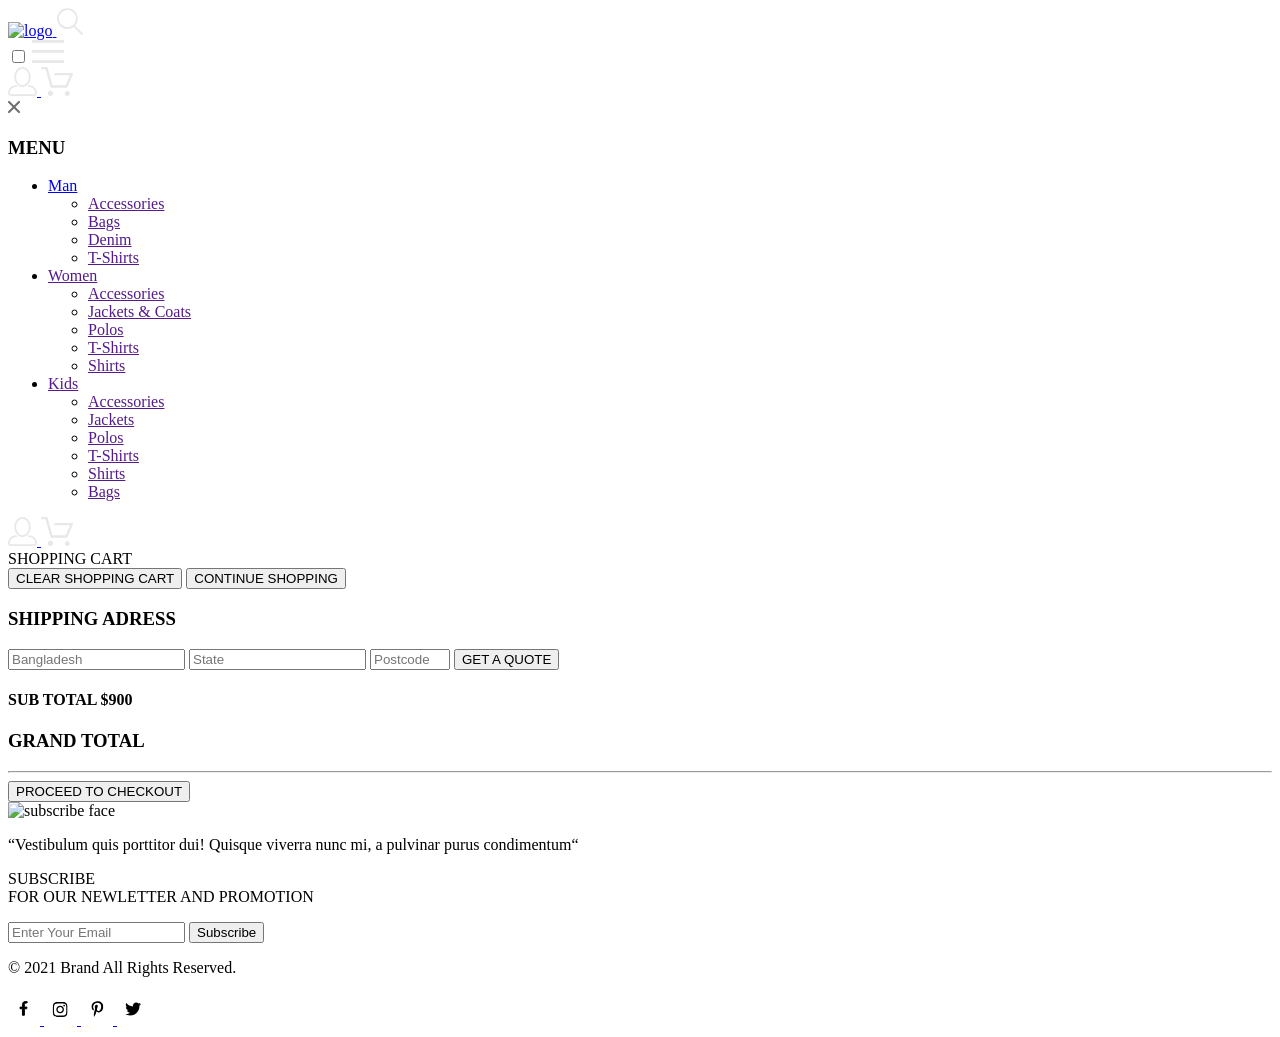
==== public/cart.html @ 7a8d5dd8 "first commit" ====
<!DOCTYPE html>
<html lang="en">
<head>
    <link rel="preconnect" href="https://fonts.gstatic.com">
    <link href="https://fonts.googleapis.com/css2?family=Lato:ital,wght@0,400;0,700;1,900&display=swap"
          rel="stylesheet">
    <link href="https://fonts.googleapis.com/css2?family=Lato:ital,wght@1,400&display=swap" rel="stylesheet">
    <link href="https://fonts.googleapis.com/css2?family=Roboto&display=swap" rel="stylesheet">
    <meta charset="UTF-8">
    <meta http-equiv="X-UA-Compatible" content="IE=edge">
    <meta name="viewport" content="width=device-width, initial-scale=1.0">
    <title>Document</title>
    <link rel="stylesheet" href="../css/style.css">
</head>
<body>
    <div class="wrapper">
        <div class="top">
            <header class="header center">
                <div class="header__left">
                    <a href="index.html">
                        <img src="../img/logo.svg" alt="logo">
                    </a>
                    <a href="#">
                        <svg class="header__search header__icons" width="27" height="28" viewBox="0 0 27 28" fill="none"
                             xmlns="http://www.w3.org/2000/svg">
                            <path d="M19.0596 17.6259C20.6713 15.8658 21.6282 13.6048 21.7698 11.2225C21.9113 8.84018 21.2288 6.48173 19.8369 4.54318C18.445 2.60463 16.4285 1.20404 14.126 0.576619C11.8234 -0.0508009 9.3751 0.13316 7.19217 1.09761C5.00923 2.06205 3.22463 3.74825 2.13804 5.87302C1.05145 7.9978 0.729054 10.4318 1.225 12.7661C1.72094 15.1005 3.00501 17.1932 4.86158 18.6927C6.71814 20.1922 9.03413 21.0072 11.4206 21.0009C13.673 21.004 15.8645 20.27 17.6606 18.9109L25.4086 26.7179C25.4941 26.807 25.5965 26.8781 25.7099 26.927C25.8232 26.9759 25.9452 27.0017 26.0686 27.0029C26.1923 27.0033 26.3148 26.9782 26.4283 26.9292C26.5419 26.8801 26.6441 26.8082 26.7286 26.7179C26.9025 26.537 26.9997 26.2958 26.9997 26.0449C26.9997 25.794 26.9025 25.5528 26.7286 25.3719L19.0596 17.6259ZM2.88662 10.5009C2.89946 8.81563 3.41094 7.17187 4.35659 5.77685C5.30224 4.38183 6.63972 3.29801 8.20044 2.662C9.76115 2.02599 11.4752 1.86627 13.1266 2.20298C14.7779 2.53969 16.2926 3.35775 17.4797 4.55404C18.6668 5.75033 19.4732 7.27129 19.7972 8.92519C20.1212 10.5791 19.9483 12.2919 19.3002 13.8476C18.6522 15.4034 17.5581 16.7325 16.1559 17.6674C14.7536 18.6023 13.1059 19.1011 11.4206 19.1009C9.14916 19.0901 6.97482 18.1784 5.37484 16.566C3.77486 14.9537 2.87998 12.7724 2.88662 10.5009Z"
                                  fill="#E8E8E8"/>
                        </svg>
                    </a>
                </div>
                <div class="header__right">
                    <input type="checkbox" id="switcher">
                    <label class="header__icons" for="switcher">
                        <svg class="header__icons" width="32" height="23" viewBox="0 0 32 23" fill="none"
                             xmlns="http://www.w3.org/2000/svg">
                            <path d="M0 23V20.31H32V23H0ZM0 12.76V10.07H32V12.76H0ZM0 2.69V0H32V2.69H0Z" fill="#E8E8E8"/>
                        </svg>
                    </label>
                    <nav class="nav__menu">
                        <div class="header__links header__links__mob">
                            <a class="header__regs header__icons" href="registration.html">
                                <svg class="header__icons" width="29" height="29" viewBox="0 0 29 29" fill="none"
                                     xmlns="http://www.w3.org/2000/svg">
                                    <path d="M14.5 19.937C19 19.937 22.656 15.464 22.656 9.968C22.656 4.472 19 0 14.5 0C13.3631 0.0217413 12.2463 0.303398 11.2351 0.823397C10.2239 1.34339 9.34507 2.08794 8.66602 3C7.12663 4.99573 6.30819 7.45381 6.34399 9.974C6.34399 15.465 10 19.937 14.5 19.937ZM14.5 1.813C18 1.813 20.844 5.472 20.844 9.969C20.844 14.466 17.998 18.125 14.5 18.125C11.002 18.125 8.15603 14.465 8.15503 9.969C8.15403 5.473 11 1.813 14.5 1.813ZM20.844 18.125C20.6036 18.125 20.373 18.2205 20.203 18.3905C20.033 18.5605 19.9375 18.7911 19.9375 19.0315C19.9375 19.2719 20.033 19.5025 20.203 19.6725C20.373 19.8425 20.6036 19.938 20.844 19.938C22.526 19.9399 24.1386 20.6088 25.3279 21.7982C26.5172 22.9875 27.1861 24.6 27.188 26.282C27.1875 26.5221 27.0918 26.7523 26.922 26.9221C26.7522 27.0918 26.5221 27.1875 26.282 27.188H2.71997C2.47985 27.1875 2.24975 27.0918 2.07996 26.9221C1.91016 26.7523 1.81449 26.5221 1.81396 26.282C1.81608 24.6001 2.48517 22.9877 3.67444 21.7985C4.86371 20.6092 6.47608 19.9401 8.15796 19.938C8.39824 19.938 8.62868 19.8425 8.79858 19.6726C8.96849 19.5027 9.06396 19.2723 9.06396 19.032C9.06396 18.7917 8.96849 18.5613 8.79858 18.3914C8.62868 18.2215 8.39824 18.126 8.15796 18.126C5.99541 18.1279 3.92201 18.9875 2.39258 20.5164C0.863144 22.0453 0.00264777 24.1185 0 26.281C0.000794067 27.0019 0.287502 27.693 0.797241 28.2027C1.30698 28.7125 1.99811 28.9992 2.71899 29H26.282C27.0027 28.9989 27.6936 28.7121 28.2031 28.2024C28.7126 27.6927 28.9992 27.0017 29 26.281C28.9974 24.1187 28.1372 22.0457 26.6083 20.5168C25.0793 18.9878 23.0063 18.1276 20.844 18.125Z"
                                          fill="#E8E8E8"/>
                                </svg>
                            </a>
                            <a class="header__cart header__icons" href="cart.html">
                                <svg class="header__icons" width="32" height="29" viewBox="0 0 32 29" fill="none"
                                     xmlns="http://www.w3.org/2000/svg">
                                    <path d="M26.2009 29C25.5532 28.9738 24.9415 28.6948 24.4972 28.2227C24.0529 27.7506 23.8114 27.1232 23.8245 26.475C23.8376 25.8269 24.1043 25.2097 24.5673 24.7559C25.0303 24.3022 25.6527 24.048 26.301 24.048C26.9493 24.048 27.5717 24.3022 28.0347 24.7559C28.4977 25.2097 28.7644 25.8269 28.7775 26.475C28.7906 27.1232 28.549 27.7506 28.1047 28.2227C27.6604 28.6948 27.0488 28.9738 26.401 29H26.2009ZM6.75293 26.32C6.75293 25.79 6.91011 25.2718 7.20459 24.8311C7.49907 24.3904 7.91764 24.0469 8.40735 23.844C8.89705 23.6412 9.43594 23.5881 9.95581 23.6915C10.4757 23.7949 10.9532 24.0502 11.328 24.425C11.7028 24.7998 11.9581 25.2773 12.0615 25.7972C12.1649 26.317 12.1118 26.8559 11.9089 27.3456C11.7061 27.8353 11.3626 28.2539 10.9219 28.5483C10.4812 28.8428 9.96304 29 9.43298 29C9.08087 29.0003 8.73212 28.9311 8.40674 28.7966C8.08136 28.662 7.78569 28.4646 7.53662 28.2158C7.28755 27.9669 7.09001 27.6713 6.9552 27.3461C6.82039 27.0208 6.75098 26.6721 6.75098 26.32H6.75293ZM10.553 20.686C10.2935 20.6868 10.0409 20.6024 9.83411 20.4457C9.62727 20.2891 9.47758 20.0689 9.40796 19.819L4.57495 2.36401H1.18201C0.868521 2.36401 0.567859 2.23947 0.346191 2.01781C0.124523 1.79614 0 1.49549 0 1.18201C0 0.868519 0.124523 0.567873 0.346191 0.346205C0.567859 0.124537 0.868521 5.81268e-06 1.18201 5.81268e-06H5.46301C5.7225 -0.00080736 5.97504 0.0837201 6.18176 0.240568C6.38848 0.397416 6.53784 0.617884 6.60693 0.868006L11.4399 18.323H24.6179L29.001 8.27501H14.401C14.2428 8.27961 14.0854 8.25242 13.9379 8.19507C13.7904 8.13771 13.6559 8.05134 13.5424 7.94108C13.4288 7.83082 13.3386 7.69891 13.277 7.55315C13.2154 7.40739 13.1836 7.25075 13.1836 7.0925C13.1836 6.93426 13.2154 6.77762 13.277 6.63186C13.3386 6.4861 13.4288 6.35419 13.5424 6.24393C13.6559 6.13367 13.7904 6.0473 13.9379 5.98994C14.0854 5.93259 14.2428 5.90541 14.401 5.91001H30.814C31.0097 5.90996 31.2022 5.95866 31.3744 6.05172C31.5465 6.14478 31.6928 6.27926 31.7999 6.44301C31.9078 6.60729 31.9734 6.79569 31.9908 6.99145C32.0083 7.18721 31.9771 7.38424 31.9 7.565L26.495 19.977C26.4026 20.1876 26.251 20.3668 26.0585 20.4927C25.866 20.6186 25.641 20.6858 25.411 20.686H10.553Z"
                                          fill="#E8E8E8"/>
                                </svg>
                            </a>
                        </div>
                        <label class="nav__close" for="switcher">
                            <svg width="13" height="13" viewBox="0 0 13 13" fill="none" xmlns="http://www.w3.org/2000/svg">
                                <path d="M7.4158 6.00409L11.7158 1.71409C11.9041 1.52579 12.0099 1.27039 12.0099 1.00409C12.0099 0.73779 11.9041 0.482395 11.7158 0.294092C11.5275 0.105788 11.2721 0 11.0058 0C10.7395 0 10.4841 0.105788 10.2958 0.294092L6.0058 4.59409L1.7158 0.294092C1.52749 0.105788 1.2721 -1.9841e-09 1.0058 0C0.739497 1.9841e-09 0.484102 0.105788 0.295798 0.294092C0.107495 0.482395 0.0017066 0.73779 0.0017066 1.00409C0.0017066 1.27039 0.107495 1.52579 0.295798 1.71409L4.5958 6.00409L0.295798 10.2941C0.20207 10.3871 0.127676 10.4977 0.0769072 10.6195C0.0261385 10.7414 0 10.8721 0 11.0041C0 11.1361 0.0261385 11.2668 0.0769072 11.3887C0.127676 11.5105 0.20207 11.6211 0.295798 11.7141C0.388761 11.8078 0.499362 11.8822 0.621222 11.933C0.743081 11.9838 0.873786 12.0099 1.0058 12.0099C1.13781 12.0099 1.26852 11.9838 1.39038 11.933C1.51223 11.8822 1.62284 11.8078 1.7158 11.7141L6.0058 7.41409L10.2958 11.7141C10.3888 11.8078 10.4994 11.8822 10.6212 11.933C10.7431 11.9838 10.8738 12.0099 11.0058 12.0099C11.1378 12.0099 11.2685 11.9838 11.3904 11.933C11.5122 11.8822 11.6228 11.8078 11.7158 11.7141C11.8095 11.6211 11.8839 11.5105 11.9347 11.3887C11.9855 11.2668 12.0116 11.1361 12.0116 11.0041C12.0116 10.8721 11.9855 10.7414 11.9347 10.6195C11.8839 10.4977 11.8095 10.3871 11.7158 10.2941L7.4158 6.00409Z"
                                      fill="#6F6E6E"/>
                            </svg>
                        </label>
                        <h3 class="nav__h3">MENU</h3>
                        <ul>
                            <li><a class="nav__catalog" href="catalog.html">Man</a>
                                <ul>
                                    <li><a class="nav__item" href="">Accessories</a></li>
                                    <li><a class="nav__item" href="">Bags</a></li>
                                    <li><a class="nav__item" href="">Denim</a></li>
                                    <li><a class="nav__item" href="">T-Shirts</a></li>
                                </ul>
                            </li>
                            <li><a class="nav__catalog" href="">Women</a>
                                <ul>
                                    <li><a class="nav__item" href="">Accessories</a></li>
                                    <li><a class="nav__item" href="">Jackets & Coats</a></li>
                                    <li><a class="nav__item" href="">Polos</a></li>
                                    <li><a class="nav__item" href="">T-Shirts</a></li>
                                    <li><a class="nav__item" href="">Shirts</a></li>
                                </ul>
                            </li>
                            <li><a class="nav__catalog" href="">Kids</a>
                                <ul>
                                    <li><a class="nav__item" href="">Accessories</a></li>
                                    <li><a class="nav__item" href="">Jackets</a></li>
                                    <li><a class="nav__item" href="">Polos</a></li>
                                    <li><a class="nav__item" href="">T-Shirts</a></li>
                                    <li><a class="nav__item" href="">Shirts</a></li>
                                    <li><a class="nav__item" href="">Bags</a></li>
                                </ul>
                            </li>
                        </ul>
                    </nav>
                    <div class="header__links">
                        <a class="header__regs header__icons" href="registration.html">
                            <svg class="header__icons" width="29" height="29" viewBox="0 0 29 29" fill="none"
                                 xmlns="http://www.w3.org/2000/svg">
                                <path d="M14.5 19.937C19 19.937 22.656 15.464 22.656 9.968C22.656 4.472 19 0 14.5 0C13.3631 0.0217413 12.2463 0.303398 11.2351 0.823397C10.2239 1.34339 9.34507 2.08794 8.66602 3C7.12663 4.99573 6.30819 7.45381 6.34399 9.974C6.34399 15.465 10 19.937 14.5 19.937ZM14.5 1.813C18 1.813 20.844 5.472 20.844 9.969C20.844 14.466 17.998 18.125 14.5 18.125C11.002 18.125 8.15603 14.465 8.15503 9.969C8.15403 5.473 11 1.813 14.5 1.813ZM20.844 18.125C20.6036 18.125 20.373 18.2205 20.203 18.3905C20.033 18.5605 19.9375 18.7911 19.9375 19.0315C19.9375 19.2719 20.033 19.5025 20.203 19.6725C20.373 19.8425 20.6036 19.938 20.844 19.938C22.526 19.9399 24.1386 20.6088 25.3279 21.7982C26.5172 22.9875 27.1861 24.6 27.188 26.282C27.1875 26.5221 27.0918 26.7523 26.922 26.9221C26.7522 27.0918 26.5221 27.1875 26.282 27.188H2.71997C2.47985 27.1875 2.24975 27.0918 2.07996 26.9221C1.91016 26.7523 1.81449 26.5221 1.81396 26.282C1.81608 24.6001 2.48517 22.9877 3.67444 21.7985C4.86371 20.6092 6.47608 19.9401 8.15796 19.938C8.39824 19.938 8.62868 19.8425 8.79858 19.6726C8.96849 19.5027 9.06396 19.2723 9.06396 19.032C9.06396 18.7917 8.96849 18.5613 8.79858 18.3914C8.62868 18.2215 8.39824 18.126 8.15796 18.126C5.99541 18.1279 3.92201 18.9875 2.39258 20.5164C0.863144 22.0453 0.00264777 24.1185 0 26.281C0.000794067 27.0019 0.287502 27.693 0.797241 28.2027C1.30698 28.7125 1.99811 28.9992 2.71899 29H26.282C27.0027 28.9989 27.6936 28.7121 28.2031 28.2024C28.7126 27.6927 28.9992 27.0017 29 26.281C28.9974 24.1187 28.1372 22.0457 26.6083 20.5168C25.0793 18.9878 23.0063 18.1276 20.844 18.125Z"
                                      fill="#E8E8E8"/>
                            </svg>
                        </a>
                        <a id="header__cart" class="header__cart header__icons" href="cart.html">
                            <svg class="header__icons" width="32" height="29" viewBox="0 0 32 29" fill="none"
                                 xmlns="http://www.w3.org/2000/svg">
                                <path d="M26.2009 29C25.5532 28.9738 24.9415 28.6948 24.4972 28.2227C24.0529 27.7506 23.8114 27.1232 23.8245 26.475C23.8376 25.8269 24.1043 25.2097 24.5673 24.7559C25.0303 24.3022 25.6527 24.048 26.301 24.048C26.9493 24.048 27.5717 24.3022 28.0347 24.7559C28.4977 25.2097 28.7644 25.8269 28.7775 26.475C28.7906 27.1232 28.549 27.7506 28.1047 28.2227C27.6604 28.6948 27.0488 28.9738 26.401 29H26.2009ZM6.75293 26.32C6.75293 25.79 6.91011 25.2718 7.20459 24.8311C7.49907 24.3904 7.91764 24.0469 8.40735 23.844C8.89705 23.6412 9.43594 23.5881 9.95581 23.6915C10.4757 23.7949 10.9532 24.0502 11.328 24.425C11.7028 24.7998 11.9581 25.2773 12.0615 25.7972C12.1649 26.317 12.1118 26.8559 11.9089 27.3456C11.7061 27.8353 11.3626 28.2539 10.9219 28.5483C10.4812 28.8428 9.96304 29 9.43298 29C9.08087 29.0003 8.73212 28.9311 8.40674 28.7966C8.08136 28.662 7.78569 28.4646 7.53662 28.2158C7.28755 27.9669 7.09001 27.6713 6.9552 27.3461C6.82039 27.0208 6.75098 26.6721 6.75098 26.32H6.75293ZM10.553 20.686C10.2935 20.6868 10.0409 20.6024 9.83411 20.4457C9.62727 20.2891 9.47758 20.0689 9.40796 19.819L4.57495 2.36401H1.18201C0.868521 2.36401 0.567859 2.23947 0.346191 2.01781C0.124523 1.79614 0 1.49549 0 1.18201C0 0.868519 0.124523 0.567873 0.346191 0.346205C0.567859 0.124537 0.868521 5.81268e-06 1.18201 5.81268e-06H5.46301C5.7225 -0.00080736 5.97504 0.0837201 6.18176 0.240568C6.38848 0.397416 6.53784 0.617884 6.60693 0.868006L11.4399 18.323H24.6179L29.001 8.27501H14.401C14.2428 8.27961 14.0854 8.25242 13.9379 8.19507C13.7904 8.13771 13.6559 8.05134 13.5424 7.94108C13.4288 7.83082 13.3386 7.69891 13.277 7.55315C13.2154 7.40739 13.1836 7.25075 13.1836 7.0925C13.1836 6.93426 13.2154 6.77762 13.277 6.63186C13.3386 6.4861 13.4288 6.35419 13.5424 6.24393C13.6559 6.13367 13.7904 6.0473 13.9379 5.98994C14.0854 5.93259 14.2428 5.90541 14.401 5.91001H30.814C31.0097 5.90996 31.2022 5.95866 31.3744 6.05172C31.5465 6.14478 31.6928 6.27926 31.7999 6.44301C31.9078 6.60729 31.9734 6.79569 31.9908 6.99145C32.0083 7.18721 31.9771 7.38424 31.9 7.565L26.495 19.977C26.4026 20.1876 26.251 20.3668 26.0585 20.4927C25.866 20.6186 25.641 20.6858 25.411 20.686H10.553Z"
                                      fill="#E8E8E8"/>
                            </svg>
                        </a>
                    </div>
                </div>
            </header>
            <section class="catalog">
                <div class="catalog__header center clear__bmargin">
                    <div class="catalog__title">SHOPPING CART</div>
                </div>
                <div class="cart__body center">
                    <div class="cart__left">
                        <div class="cart__bottom-but">
                            <button type="button" class="cart__bottom-clear">
                                <span class="cart__bottom-cleartext">CLEAR SHOPPING CART</span>
                            </button>
                            <button type="button" class="cart__bottom-continue">
                                <span class="cart__bottom-conttext">CONTINUE SHOPPING</span>
                            </button>
                        </div>
                    </div>
                    <div class="cart__right">
                        <div class="cart__shipping">
                            <h3 class="cart__shipping-title">SHIPPING ADRESS</h3>
                            <input class="cart__shipping-city" type="text" placeholder="Bangladesh">
                            <input class="cart__shipping-state" type="text" placeholder="State">
                            <input class="cart__shipping-zip" type="number" step="1" min="100000" max="999999"
                                   placeholder="Postcode / Zip">
                            <button type="button" class="cart__shipping-sub">
                                <span class="cart__shipping-subtext">GET A QUOTE</span>
                            </button>
                        </div>
                        <div class="cart__account">
                            <h4 class="cart__account-h4">SUB TOTAL $900</h4>
                            <h3 class="cart__account-h3">GRAND TOTAL</h3>
                            <hr class="cart__account-line">
                            <button type="button" class="cart__shipping-proceed">
                                <span class="cart__shipping-proceedtext">PROCEED TO CHECKOUT</span>
                            </button>
                        </div>
                    </div>
                </div>
            </section>
        </div>
        <footer class="footer">
            <div class="footer__background">
                <div class="footer__content center">
                    <div class="footer__content-left">
                        <div class="footer__left-info">
                            <img class="subscribe__img" src="../img/subsface.png" alt="subscribe face">
                            <p class="subscribe__inftext">“Vestibulum quis porttitor dui! Quisque viverra nunc mi,
                                <span class="subscribe__inftext-ital">a pulvinar purus condimentum“</span></p>
                        </div>
                    </div>
                    <div class="footer__content-right">
                        <p class="subscribe__text"><span class="subscribe__text-bold">SUBSCRIBE</span><br>FOR OUR NEWLETTER
                            AND PROMOTION</p>
                        <form action="#">
                            <div class="subscribe">
                                <input class="subscribe__email" type="email" placeholder="Enter Your Email" required>
                                <button class="subscribe__submit" type="submit">Subscribe</button>
                            </div>
                        </form>
                    </div>
                </div>
            </div>
            <div class="footer__bottom center">
                <div class="footer__bottom-left">
                    <p class="footer__copyright">&copy; 2021 Brand All Rights Reserved.</p>
                </div>
                <div class="footer__bottom-right">
                    <a href="#" target="_blank" rel="nofollow">
                        <svg class="social__icons" width="32" height="32" viewBox="0 0 32 32" fill="none"
                             xmlns="http://www.w3.org/2000/svg">
                            <path d="M31.4506 0H0V32H31.4506V0Z" fill="white"/>
                            <path d="M18.8924 8.58684C18.9733 8.59596 19.0486 8.60507 19.1172 8.61378V9.94806H18.4277C17.7369 9.94806 17.2006 10.1613 16.8451 10.563C16.4999 10.9529 16.3902 11.4476 16.3902 11.8873V13.616V14.116H16.8902H18.9222L18.6608 15.78H16.8902H16.3902V16.28V22.22H14.4422V16.28V15.78H13.9422H12.0469V14.116H13.9422H14.4422V13.616V11.5857C14.4422 10.534 14.7604 9.77792 15.2654 9.28418C15.7723 8.78851 16.5259 8.5 17.5056 8.5C17.9957 8.5 18.5031 8.54293 18.8924 8.58684Z"
                                  fill="black" stroke="black"/>
                        </svg>
                    </a>
                    <a href="#" target="_blank" rel="nofollow">
                        <svg class="social__icons" width="33" height="32" viewBox="0 0 33 32" fill="none"
                             xmlns="http://www.w3.org/2000/svg">
                            <path d="M32.1889 0H0.738281V32H32.1889V0Z" fill="white"/>
                            <g clip-path="url(#clip1)">
                                <path d="M16.139 12.6816C14.0238 12.6816 12.3177 14.3849 12.3177 16.4966C12.3177 18.6083 14.0238 20.3117 16.139 20.3117C18.2541 20.3117 19.9602 18.6083 19.9602 16.4966C19.9602 14.3849 18.2541 12.6816 16.139 12.6816ZM16.139 18.9769C14.7721 18.9769 13.6547 17.8646 13.6547 16.4966C13.6547 15.1287 14.7688 14.0164 16.139 14.0164C17.5092 14.0164 18.6233 15.1287 18.6233 16.4966C18.6233 17.8646 17.5058 18.9769 16.139 18.9769ZM21.0078 12.5255C21.0078 13.0203 20.6087 13.4154 20.1165 13.4154C19.621 13.4154 19.2252 13.0169 19.2252 12.5255C19.2252 12.0341 19.6243 11.6357 20.1165 11.6357C20.6087 11.6357 21.0078 12.0341 21.0078 12.5255ZM23.5386 13.4287C23.4821 12.2367 23.2094 11.1808 22.3347 10.3109C21.4634 9.44097 20.4058 9.1687 19.2119 9.10894C17.9814 9.03921 14.2932 9.03921 13.0627 9.10894C11.8721 9.16538 10.8145 9.43765 9.93987 10.3076C9.06522 11.1775 8.79584 12.2333 8.73597 13.4253C8.66613 14.6539 8.66613 18.3361 8.73597 19.5646C8.79251 20.7566 9.06522 21.8124 9.93987 22.6824C10.8145 23.5523 11.8688 23.8246 13.0627 23.8843C14.2932 23.9541 17.9814 23.9541 19.2119 23.8843C20.4058 23.8279 21.4634 23.5556 22.3347 22.6824C23.2061 21.8124 23.4788 20.7566 23.5386 19.5646C23.6085 18.3361 23.6085 14.6572 23.5386 13.4287ZM21.949 20.8828C21.6895 21.5335 21.1874 22.0349 20.5322 22.2972C19.5511 22.6857 17.2231 22.596 16.139 22.596C15.0548 22.596 12.7235 22.6824 11.7457 22.2972C11.0939 22.0382 10.5917 21.5369 10.329 20.8828C9.93987 19.9033 10.0297 17.5791 10.0297 16.4966C10.0297 15.4142 9.9432 13.0867 10.329 12.1105C10.5884 11.4597 11.0906 10.9583 11.7457 10.696C12.7268 10.3076 15.0548 10.3972 16.139 10.3972C17.2231 10.3972 19.5545 10.3109 20.5322 10.696C21.184 10.955 21.6862 11.4564 21.949 12.1105C22.3381 13.09 22.2483 15.4142 22.2483 16.4966C22.2483 17.5791 22.3381 19.9066 21.949 20.8828Z"
                                      fill="black"/>
                            </g>
                            <defs>
                                <clipPath id="clip1">
                                    <rect width="14.8991" height="17" fill="white" transform="translate(8.68555 8)"/>
                                </clipPath>
                            </defs>
                        </svg>
                    </a>
                    <a href="#" target="_blank" rel="nofollow">
                        <svg class="social__icons" width="32" height="32" viewBox="0 0 32 32" fill="none"
                             xmlns="http://www.w3.org/2000/svg">
                            <path d="M31.9252 0H0.474609V32H31.9252V0Z" fill="white"/>
                            <g clip-path="url(#clip2)">
                                <path d="M16.7403 8.20312C13.5556 8.20312 10.4082 10.3406 10.4082 13.8C10.4082 16 11.6374 17.25 12.3823 17.25C12.6896 17.25 12.8666 16.3875 12.8666 16.1438C12.8666 15.8531 12.1309 15.2344 12.1309 14.025C12.1309 11.5125 14.0305 9.73125 16.4889 9.73125C18.6027 9.73125 20.1671 10.9406 20.1671 13.1625C20.1671 14.8219 19.506 17.9344 17.3642 17.9344C16.5913 17.9344 15.9302 17.3719 15.9302 16.5656C15.9302 15.3844 16.7496 14.2406 16.7496 13.0219C16.7496 10.9531 13.835 11.3281 13.835 13.8281C13.835 14.3531 13.9002 14.9344 14.133 15.4125C13.7046 17.2688 12.8293 20.0344 12.8293 21.9469C12.8293 22.5375 12.9131 23.1188 12.969 23.7094C13.0745 23.8281 13.0218 23.8156 13.1832 23.7563C14.7476 21.6 14.6917 21.1781 15.3994 18.3562C15.7812 19.0875 16.7683 19.4812 17.5505 19.4812C20.8469 19.4812 22.3275 16.2469 22.3275 13.3313C22.3275 10.2281 19.6643 8.20312 16.7403 8.20312Z"
                                      fill="black"/>
                            </g>
                            <defs>
                                <clipPath id="clip2">
                                    <rect width="11.9193" height="16" fill="white" transform="translate(10.4082 8)"/>
                                </clipPath>
                            </defs>
                        </svg>
                    </a>
                    <a href="#" target="_blank" rel="nofollow">
                        <svg class="social__icons" width="32" height="32" viewBox="0 0 32 32" fill="none"
                             xmlns="http://www.w3.org/2000/svg">
                            <path d="M31.6635 0H0.212891V32H31.6635V0Z" fill="white"/>
                            <g clip-path="url(#clip3)">
                                <path d="M22.417 12.7405C22.427 12.8826 22.427 13.0248 22.427 13.1669C22.427 17.5019 19.1498 22.4969 13.1599 22.4969C11.3145 22.4969 9.60022 21.9588 8.1582 21.0248C8.4204 21.0552 8.67247 21.0654 8.94475 21.0654C10.4674 21.0654 11.8691 20.5476 12.9884 19.6644C11.5565 19.6339 10.3565 18.6898 9.94305 17.3903C10.1447 17.4207 10.3464 17.441 10.5582 17.441C10.8506 17.441 11.1431 17.4004 11.4153 17.3294C9.92291 17.0248 8.80355 15.705 8.80355 14.1111V14.0705C9.23715 14.3141 9.74139 14.4664 10.2758 14.4867C9.39849 13.8979 8.82373 12.8928 8.82373 11.7557C8.82373 11.1466 8.98504 10.5882 9.26741 10.1009C10.8708 12.0908 13.2809 13.3902 15.9833 13.5324C15.9329 13.2887 15.9027 13.035 15.9027 12.7811C15.9027 10.974 17.3548 9.50195 19.1598 9.50195C20.0976 9.50195 20.9446 9.89789 21.5396 10.5375C22.2757 10.3954 22.9816 10.1212 23.6068 9.74561C23.3648 10.507 22.8505 11.1466 22.1749 11.5527C22.8304 11.4817 23.4657 11.2989 24.0505 11.0451C23.6069 11.6948 23.0522 12.2735 22.417 12.7405Z"
                                      fill="black"/>
                            </g>
                            <defs>
                                <clipPath id="clip3">
                                    <rect width="15.8924" height="16" fill="white" transform="translate(8.1582 8)"/>
                                </clipPath>
                            </defs>
                        </svg>
                    </a>
                </div>
            </div>
        </footer>
    </div>
</body>
</html>
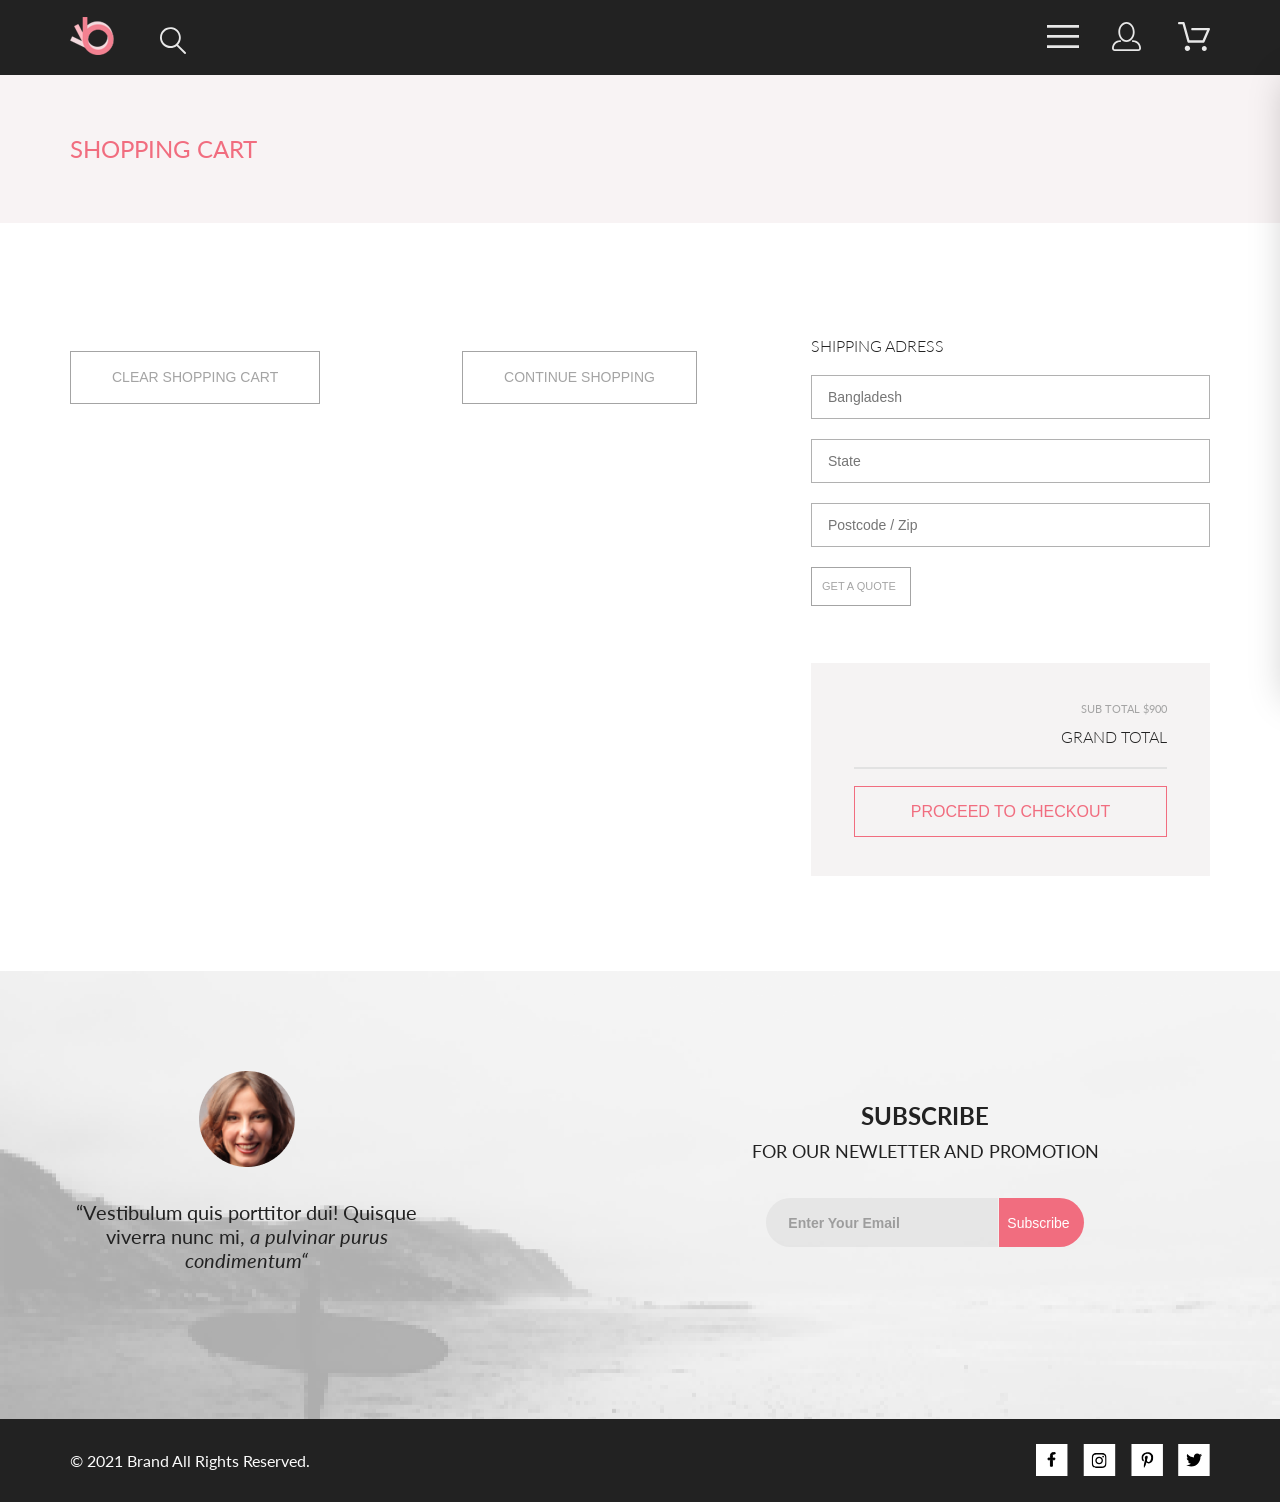
==== commit 68304a3b: "Сделал вывод карточек товаров в корзине cart.html" ====
--- a/public/cart.html
+++ b/public/cart.html
@@ -10,7 +10,7 @@
     <meta http-equiv="X-UA-Compatible" content="IE=edge">
     <meta name="viewport" content="width=device-width, initial-scale=1.0">
     <title>Document</title>
-    <link rel="stylesheet" href="../css/style.css">
+    <link rel="stylesheet" href="../public/css/style.css">
 </head>
 <body>
     <div class="wrapper">
@@ -18,7 +18,7 @@
             <header class="header center">
                 <div class="header__left">
                     <a href="index.html">
-                        <img src="../img/logo.svg" alt="logo">
+                        <img src="../public/img/logo.svg" alt="logo">
                     </a>
                     <a href="#">
                         <svg class="header__search header__icons" width="27" height="28" viewBox="0 0 27 28" fill="none"
@@ -114,6 +114,7 @@
                 </div>
                 <div class="cart__body center">
                     <div class="cart__left">
+                        <div class="cart__cards"></div>
                         <div class="cart__bottom-but">
                             <button type="button" class="cart__bottom-clear">
                                 <span class="cart__bottom-cleartext">CLEAR SHOPPING CART</span>
@@ -151,7 +152,7 @@
                 <div class="footer__content center">
                     <div class="footer__content-left">
                         <div class="footer__left-info">
-                            <img class="subscribe__img" src="../img/subsface.png" alt="subscribe face">
+                            <img class="subscribe__img" src="../public/img/subsface.png" alt="subscribe face">
                             <p class="subscribe__inftext">“Vestibulum quis porttitor dui! Quisque viverra nunc mi,
                                 <span class="subscribe__inftext-ital">a pulvinar purus condimentum“</span></p>
                         </div>
@@ -230,5 +231,6 @@
             </div>
         </footer>
     </div>
+    <script type="module" defer src="../public/js/main.js"></script>
 </body>
 </html>
--- a/public/css/style.css
+++ b/public/css/style.css
@@ -0,0 +1,1489 @@
+@charset "UTF-8";
+* {
+  margin: 0;
+  padding: 0;
+}
+
+body {
+  font-family: "Lato", sans-serif;
+}
+
+html,
+body {
+  height: 100%;
+}
+
+a {
+  text-decoration: none;
+}
+
+button:focus {
+  outline: none;
+}
+
+input:focus {
+  outline: none;
+}
+
+input[type=number]::-webkit-outer-spin-button,
+input[type=number]::-webkit-inner-spin-button {
+  -webkit-appearance: none;
+  margin: 0;
+}
+
+.wrapper {
+  min-height: 100%;
+  display: flex;
+  flex-direction: column;
+  overflow: hidden;
+}
+
+.top {
+  flex-grow: 1;
+}
+
+.clear__bmargin {
+  margin-bottom: 0 !important;
+}
+
+.center {
+  padding-left: calc(50% - 570px);
+  padding-right: calc(50% - 570px);
+}
+
+.container {
+  max-width: 1140px;
+  margin: auto;
+}
+
+.header {
+  background: #222222;
+  position: relative;
+  display: flex;
+  justify-content: space-between;
+  align-items: center;
+  height: 75px;
+}
+.header__right {
+  display: flex;
+  align-items: center;
+}
+.header__links__mob {
+  display: none;
+}
+
+.header__search {
+  margin-left: 41px;
+}
+
+.header__search:hover path {
+  fill: #F16D7F;
+}
+
+.header__icons:hover path {
+  fill: #F16D7F;
+}
+
+.header__icons:not(:last-child) {
+  margin-right: 33px;
+}
+
+ul {
+  list-style-type: none;
+}
+
+.nav__menu {
+  position: absolute;
+  top: 75px;
+  right: -232px;
+  width: 232px;
+  padding: 37px 34px 32px;
+  background: #FFFFFF;
+  box-shadow: 6px 4px 35px rgba(0, 0, 0, 0.21);
+  box-sizing: border-box;
+  transition: right 0.3s;
+  z-index: 10;
+}
+.nav__catalog {
+  font-size: 14px;
+  font-weight: 400;
+  color: #F16D7F;
+  line-height: 17px;
+  text-decoration: none;
+  text-transform: uppercase;
+}
+.nav__item {
+  font-size: 14px;
+  font-weight: 400;
+  color: #222222;
+  line-height: 17px;
+  text-decoration: none;
+  margin: 11px 21px;
+  display: block;
+}
+.nav__h3 {
+  font-size: 14px;
+  font-weight: 700;
+  color: #222222;
+  line-height: 16.8px;
+  margin-bottom: 24px;
+}
+.nav__close {
+  position: absolute;
+  top: 16px;
+  right: 16px;
+}
+.nav__close:hover svg path {
+  fill: #F16D7F;
+}
+
+#switcher {
+  display: none;
+}
+#switcher:checked ~ .nav__menu {
+  right: 0;
+}
+
+.promo {
+  background: #F1E4E6;
+  display: flex;
+  padding-left: calc(50% - 800px);
+  padding-right: calc(50% - 800px);
+}
+.promo__left {
+  width: 50%;
+}
+.promo__right {
+  width: 50%;
+}
+.promo__img {
+  width: 100%;
+}
+.promo__content {
+  margin-top: 30%;
+  border-left: 12px solid #F16D7F;
+  padding-left: 16px;
+}
+.promo__text {
+  color: #F16D7F;
+}
+.promo__h1 {
+  font-size: 48px;
+  font-weight: 900;
+  color: #222222;
+  line-height: 58px;
+}
+.promo__heading {
+  font-size: 32px;
+  font-weight: 600;
+  color: #222222;
+  line-height: 38px;
+}
+
+.catalog__header {
+  background: #F8F3F4;
+  margin-bottom: 51px;
+  display: flex;
+  justify-content: space-between;
+  align-items: center;
+}
+.catalog__title {
+  font-size: 24px;
+  font-weight: 400;
+  color: #F16D7F;
+  line-height: 29px;
+  margin-top: 59px;
+  margin-bottom: 60px;
+}
+.catalog__path {
+  font-size: 14px;
+  font-weight: 300;
+  color: #636363;
+  line-height: 17px;
+}
+.catalog__path-ul {
+  display: flex;
+  list-style: none;
+}
+.catalog__path-item:not(:last-child):after {
+  content: " / ";
+}
+.catalog__path-link {
+  font-size: 14px;
+  line-height: 17px;
+  font-weight: 400;
+  color: #222222;
+}
+.catalog__path-item:last-child .catalog__path-link {
+  color: #F16D7F;
+}
+.catalog__path-current {
+  color: #F16D7F;
+}
+.catalog__filter {
+  display: flex;
+  margin-bottom: 64px;
+}
+.catalog__filter-left {
+  font-size: 14px;
+  font-weight: 600;
+  color: #000000;
+  line-height: 17px;
+  width: 33%;
+}
+.catalog__filter-list[open] {
+  position: absolute;
+  z-index: 14;
+  background: #FFFFFF;
+  box-shadow: 6px 4px 35px rgba(0, 0, 0, 0.21);
+  width: 360px;
+  height: auto;
+  box-sizing: border-box;
+  padding: 13px 16px 0 16px;
+}
+.catalog__filter-list[open] .filter__sort {
+  color: #F16D7F;
+}
+.catalog__filter-list[open] .filter__sort-icon path {
+  fill: #F16D7F;
+}
+.catalog__filter-list {
+  position: absolute;
+  background: #FFFFFF;
+  z-index: 5;
+}
+.catalog__filter-right {
+  display: flex;
+}
+.catalog__pagination {
+  display: flex;
+  padding: 15px 16px;
+  border: 1px solid #C4C4C4;
+  width: fit-content;
+  margin: auto;
+}
+.catalog__pagination-item {
+  font-size: 16px;
+  font-weight: 300;
+  color: #C4C4C4;
+  line-height: 19px;
+  cursor: pointer;
+  margin-left: 15px;
+}
+.catalog__pagination-la {
+  color: #000000;
+}
+.catalog__pagination-ra {
+  color: #000000;
+  margin-left: 15px;
+}
+.catalog__pagination .active {
+  color: #EF5B70;
+}
+
+summary::marker {
+  content: none;
+}
+
+summary {
+  outline: none;
+}
+
+.filter {
+  /* background: url("../img/sd.svg") no-repeat center */
+}
+.filter__sort-item {
+  cursor: pointer;
+  padding-left: 17px;
+  margin-bottom: 11px;
+}
+.filter__sort-item a {
+  font-size: 14px;
+  font-weight: 400;
+  color: #6F6E6E;
+  line-height: 17px;
+}
+.filter__size-text {
+  font-family: "Roboto", sans-serif;
+  font-size: 14px;
+  font-weight: 400;
+  color: #6F6E6E;
+  line-height: 16px;
+}
+.filter__trend-title, .filter__size-title, .filter__price-title {
+  font-size: 14px;
+  font-weight: 400;
+  color: #6F6E6E;
+  line-height: 17px;
+  display: flex;
+  margin-bottom: 2px;
+  font-style: normal;
+}
+.filter__size {
+  background: #fff;
+  cursor: pointer;
+}
+.filter__size-body {
+  padding: 7px 30px 8px 9px;
+  background: #FFFFFF;
+  box-shadow: 6px 4px 35px rgba(0, 0, 0, 0.21);
+  position: absolute;
+  z-index: 1;
+}
+.filter__size-item {
+  display: flex;
+  align-items: center;
+  margin-bottom: 3px;
+}
+.filter__size-item input {
+  margin-right: 9px;
+}
+.filter__sort {
+  display: flex;
+  cursor: pointer;
+  margin-bottom: 16px;
+}
+.filter__sort-icon {
+  display: block;
+  height: 10px;
+  width: 15px;
+  margin-left: 11px;
+  margin-top: 3px;
+}
+.filter__sort1, .filter__sort2, .filter__sort3 {
+  font-size: 14px;
+  font-weight: 400;
+  color: #EF5B70;
+  line-height: 17px;
+  padding-left: 11px;
+  padding-top: 11px;
+  padding-bottom: 11px;
+  border-left: 5px solid #EF5B70;
+  border-bottom: 1px solid #EBEBEB;
+  margin-bottom: 18px;
+}
+.filter__sort-ad {
+  display: block;
+  height: 10px;
+  width: 15px;
+  margin-left: 11px;
+  margin-top: 3px;
+  background: url("../img/ad.svg") no-repeat center;
+}
+
+.sale {
+  padding-top: 64px;
+  padding-bottom: 96px;
+}
+.sale__box {
+  display: flex;
+  margin-bottom: 30px;
+}
+.sale__item {
+  display: flex;
+  position: relative;
+}
+.sale__content {
+  position: absolute;
+  top: 0;
+  left: 0;
+  height: 100%;
+  width: 100%;
+  display: flex;
+  flex-direction: column;
+  justify-content: center;
+  align-items: center;
+}
+.sale__text {
+  font-size: 16px;
+  font-weight: 400;
+  color: #FFFFFF;
+  line-height: 19px;
+  text-align: center;
+}
+.sale__heading {
+  font-size: 24px;
+  font-weight: 600;
+  color: #F16D7F;
+  line-height: 29px;
+  text-align: center;
+}
+.sale__img {
+  width: 100%;
+}
+.sale__item:not(:last-child) {
+  margin-right: 30px;
+}
+
+.product__cart {
+  margin-right: 11px;
+}
+
+.products__header {
+  text-align: center;
+  margin-bottom: 48px;
+}
+.products__h2 {
+  font-size: 30px;
+  font-weight: 400;
+  color: #222222;
+  line-height: 36px;
+}
+.products__head {
+  font-size: 14px;
+  font-weight: 400;
+  color: #9F9F9F;
+  line-height: 17px;
+}
+.products__box {
+  display: flex;
+  flex-wrap: wrap;
+}
+.products__item {
+  position: relative;
+  background: #F8F8F8;
+  width: calc(100% / 3 - 20px);
+  margin-bottom: 30px;
+  transition: transform 0.3s;
+}
+.products__item:hover {
+  transform: scale(1.03);
+}
+.products__item:hover .products__img {
+  filter: brightness(50%);
+}
+.products__item:hover .products__add {
+  display: flex;
+}
+.products__item:not(:nth-child(3n+3)) {
+  margin-right: 30px;
+}
+.products__img {
+  width: 100%;
+}
+.products__content {
+  padding: 24px 16px 20px;
+}
+.products__heading {
+  display: block;
+  font-size: 13px;
+  font-weight: 400;
+  color: #000000;
+  line-height: 16px;
+  margin-bottom: 12px;
+}
+.products__text {
+  font-size: 14px;
+  font-weight: 300;
+  color: #5D5D5D;
+  line-height: 17px;
+  margin-bottom: 18px;
+}
+.products__price {
+  font-size: 16px;
+  font-weight: 400;
+  color: #F16D7F;
+  line-height: 19px;
+}
+.products__add {
+  display: none;
+  justify-content: center;
+  align-items: center;
+  height: 44px;
+  padding-left: 14px;
+  padding-right: 16px;
+  border: 1px solid #fff;
+  font-size: 14px;
+  font-weight: 400;
+  color: #FFFFFF;
+  line-height: 17px;
+  position: absolute;
+  top: calc(25% + 22px);
+  left: calc(50% - 70px);
+  cursor: pointer;
+}
+.products__add:hover {
+  color: #F16D7F;
+  background-color: #fff;
+}
+.products__add:hover .product__cart path {
+  fill: #F16D7F;
+}
+.products__bottom {
+  margin-top: 18px;
+  text-align: center;
+}
+.products__button {
+  background: transparent;
+  padding: 15px 39px 14px 39px;
+  border: 1px solid #F16D7F;
+  cursor: pointer;
+  box-sizing: border-box;
+  transition: background 0.3s;
+}
+.products__button-text {
+  font-size: 16px;
+  font-weight: 400;
+  color: #F16D7F;
+  line-height: 19px;
+  cursor: pointer;
+}
+.products__button:hover {
+  background: #F16D7F;
+  border: 1px solid #F16D7F;
+  color: #FFFFFF;
+  cursor: pointer;
+}
+.products__button:focus {
+  outline: none;
+}
+.products__button:hover > span {
+  box-sizing: border-box;
+  color: #FFFFFF;
+}
+
+.footer {
+  margin-top: 95px;
+  background: #222222;
+  /*    padding: 0 calc(50% - 570px);*/
+}
+.footer__head {
+  display: flex;
+  justify-content: center;
+}
+.footer__head-item {
+  margin-top: 104px;
+  margin-bottom: 104px;
+  text-align: center;
+}
+.footer__head-item:not(:last-child) {
+  margin-right: 30px;
+}
+.footer__head-icon {
+  margin-bottom: 28px;
+}
+.footer__head-title {
+  font-size: 19px;
+  font-weight: 400;
+  color: #FBFBFB;
+  line-height: 24px;
+  margin-bottom: 16px;
+}
+.footer__head-text {
+  font-size: 13px;
+  font-weight: 300;
+  color: #FBFBFB;
+  line-height: 17px;
+  text-align: center;
+}
+.footer__background {
+  position: relative;
+  background: url("../img/footerbgfiltr.png"), url("../img/footerbg.jpg") no-repeat, center;
+  background-size: cover;
+  min-height: 448px;
+}
+.footer__backgroun-img {
+  width: 100%;
+}
+.footer__content {
+  position: absolute;
+  top: 100px;
+  left: 0;
+  width: 100%;
+  display: flex;
+  flex-direction: row;
+  justify-content: space-around;
+  align-items: center;
+  box-sizing: border-box;
+}
+.footer__content-left {
+  width: 50%;
+}
+.footer__left-info {
+  text-align: center;
+  width: 62%;
+}
+.footer__content-right {
+  width: 50%;
+  text-align: center;
+}
+.footer__bottom {
+  display: flex;
+  justify-content: space-between;
+}
+.footer__copyright {
+  display: flex;
+  font-size: 16px;
+  font-weight: 400;
+  color: #FBFBFB;
+  line-height: 19px;
+  height: 100%;
+  align-items: center;
+}
+.footer__bottom-right {
+  display: flex;
+  align-items: center;
+  margin-top: 25px;
+  margin-bottom: 23px;
+}
+.footer__bottom-right a:not(:last-child) {
+  margin-right: 15px;
+}
+
+.subscribe__img {
+  margin-bottom: 30px;
+}
+.subscribe__inftext {
+  font-size: 20px;
+  font-weight: 400;
+  color: #222222;
+  line-height: 24px;
+  text-align: center;
+}
+.subscribe__inftext-ital {
+  font-style: italic;
+}
+.subscribe__text {
+  font-size: 18px;
+  font-weight: 400;
+  color: #222222;
+  line-height: 30px;
+  text-align: center;
+  margin-bottom: 32px;
+}
+.subscribe__text-bold {
+  font-size: 24px;
+  font-weight: 700;
+  color: #222222;
+  line-height: 40px;
+  text-align: center;
+}
+.subscribe__email {
+  background: #E1E1E1;
+  font-size: 14px;
+  font-weight: 700;
+  color: #222222;
+  line-height: 36px;
+  opacity: 0.67;
+  padding: 7px 22px 6px 22px;
+  border: none;
+  border-top-left-radius: 25px;
+  border-bottom-left-radius: 25px;
+}
+.subscribe__email:focus, .subscribe__submit:focus {
+  outline: none;
+}
+.subscribe__submit {
+  background: #F16D7F;
+  border-top-right-radius: 25px;
+  border-bottom-right-radius: 25px;
+  font-size: 14px;
+  font-weight: 400;
+  color: #FFFFFF;
+  line-height: 36px;
+  text-align: center;
+  padding: 7px 14px 6px 8px;
+  border: 0;
+  margin-left: -3px;
+  cursor: pointer;
+}
+
+.social__icons:hover path:first-child {
+  fill: #F16D7F;
+  cursor: pointer;
+}
+.social__icons:hover path:last-child {
+  fill: #FFFFFF;
+  stroke: #FFFFFF;
+  cursor: pointer;
+}
+
+/*-------------------------begin product ------------------------------------*/
+.products__promo {
+  background: #F7F7F7;
+  text-align: center;
+}
+.products__promo-img {
+  max-width: 100%;
+}
+.products__order {
+  position: relative;
+}
+.products__order-button {
+  padding: 9px 73px 9px 24px;
+  border: 1px solid #FF6A6A;
+  background: transparent;
+  cursor: pointer;
+}
+.products__order-button:hover {
+  background: #F16D7F;
+  border: 1px solid #F16D7F;
+  color: #FFFFFF;
+  cursor: pointer;
+}
+.products__order-button:hover .product__order-carticon path {
+  fill: #FFFFFF;
+}
+.products__order-button:focus {
+  outline: none;
+}
+.products__order-button:hover > span {
+  box-sizing: border-box;
+  color: #FFFFFF;
+}
+.products__order-button {
+  padding: 9px 57px 9px 24px;
+  border: 1px solid #FF6A6A;
+  background: transparent;
+  cursor: pointer;
+}
+
+.product__order-buttext {
+  color: #FF6A6A;
+  display: flex;
+  align-items: center;
+  justify-content: center;
+}
+.product__order-carticon {
+  margin-right: 24px;
+}
+.product__order-cart {
+  padding: 64px 250px 64px 250px;
+  position: relative;
+  top: -50px;
+  border: 1px solid #EAEAEA;
+  background: #FFFFFF;
+  max-width: 1140px;
+  box-sizing: border-box;
+  text-align: center;
+}
+.product__order-h3 {
+  font-size: 14px;
+  font-weight: 300;
+  color: #F16D7F;
+  line-height: 17px;
+}
+.product__order-h2 {
+  margin-top: 12px;
+  font-size: 18px;
+  font-weight: 300;
+  color: #4D4D4D;
+  line-height: 22px;
+}
+.product__order-text {
+  text-align: center;
+  margin-top: 48px;
+  font-size: 14px;
+  font-weight: 300;
+  color: #5E5E5E;
+  line-height: 17px;
+}
+.product__order-price {
+  font-size: 24px;
+  font-weight: 300;
+  color: #EF5B70;
+  line-height: 29px;
+  margin-top: 32px;
+}
+.product__order-line {
+  margin-top: 64px;
+  margin-bottom: 64px;
+}
+.product__order-color, .product__order-size, .product__order-quantity {
+  font-size: 14px;
+  font-weight: 400;
+  color: #6F6E6E;
+  line-height: 17px;
+}
+.product__order-color, .product__order-size {
+  margin-right: 23px;
+}
+.product__order-nav {
+  margin-bottom: 48px;
+}
+
+/*-------------------------end product ------------------------------------*/
+/*-------------------------begin cart ------------------------------------*/
+.header__cart {
+  position: relative;
+}
+.header__cart-count {
+  position: absolute;
+  background: #F16D7F;
+  color: white;
+  border-radius: 50%;
+  width: 19px;
+  height: 19px;
+  text-align: center;
+  right: -10px;
+  top: -20px;
+  font-size: 12px;
+  font-weight: 400;
+  color: white;
+  line-height: 19px;
+}
+
+.cart__body {
+  margin-top: 96px;
+  display: flex;
+  justify-content: space-between;
+}
+.cart__left {
+  width: 55%;
+}
+.cart__right {
+  width: 35%;
+  display: flex;
+  flex-direction: column;
+}
+.cart__item-img {
+  max-width: 262px;
+}
+.cart__item {
+  position: relative;
+  display: flex;
+  box-shadow: 17px 19px 24px rgba(0, 0, 0, 0.13);
+  margin-bottom: 40px;
+  max-height: 306px;
+}
+.cart__text {
+  padding: 22px 97px 62px 31px;
+}
+.cart__text-title {
+  font-size: 24px;
+  font-weight: 400;
+  color: #222222;
+  line-height: 29px;
+  margin-bottom: 42px;
+}
+.cart__text-link {
+  color: #222222;
+}
+.cart__product-price {
+  font-size: 22px;
+  font-weight: 400;
+  color: #575757;
+  line-height: 26px;
+  margin-bottom: 6px;
+}
+.cart__product-price span {
+  color: #EF5B70;
+}
+.cart__product-color {
+  font-size: 22px;
+  font-weight: 400;
+  color: #575757;
+  line-height: 26px;
+  margin-bottom: 6px;
+}
+.cart__product-size {
+  font-size: 22px;
+  font-weight: 400;
+  color: #575757;
+  line-height: 26px;
+  margin-bottom: 6px;
+}
+.cart__product-quantity {
+  font-size: 22px;
+  font-weight: 400;
+  color: #575757;
+  line-height: 26px;
+}
+.cart__product-fquantity {
+  display: flex;
+}
+.cart__product-quaninput {
+  margin-left: 24px;
+  width: 44px;
+  font-size: 18px;
+  font-weight: 400;
+  color: #575757;
+  line-height: 21px;
+  text-align: center;
+  border: 1px solid #EAEAEA;
+}
+.cart__cross-close {
+  position: absolute;
+  top: 22px;
+  right: 22px;
+  cursor: pointer;
+}
+.cart__cross-pic path {
+  transition: fill 0.3s;
+}
+.cart__cross-link:hover .cart__cross-pic path {
+  fill: #F16D7F;
+}
+.cart__bottom-but {
+  padding-top: 32px;
+  padding-bottom: 33px;
+  display: flex;
+  justify-content: space-between;
+}
+.cart__bottom-clear, .cart__bottom-continue {
+  padding: 17px 41px;
+  border: 1px solid #A4A4A4;
+  background: transparent;
+  cursor: pointer;
+  transition: background 0.3s;
+}
+.cart__bottom-clear:hover, .cart__bottom-continue:hover {
+  background: #F16D7F;
+  border: 1px solid #F16D7F;
+}
+.cart__bottom-clear:hover span, .cart__bottom-continue:hover span {
+  color: #FFFFFF;
+}
+.cart__bottom-cleartext, .cart__bottom-conttext {
+  font-size: 14px;
+  font-weight: 300;
+  color: #A4A4A4;
+  line-height: 17px;
+}
+.cart__shipping-title {
+  font-size: 16px;
+  font-weight: 300;
+  color: #222222;
+  line-height: 19px;
+  margin-top: 17px;
+  margin-bottom: 20px;
+}
+.cart__shipping-proceed {
+  border: 1px solid #F16D7F;
+  padding: 15px 43px;
+  background: transparent;
+  cursor: pointer;
+  color: #F16D7F;
+  width: 100%;
+  transition: background 0.3s;
+}
+.cart__shipping-proceed:hover {
+  border: 1px solid #F16D7F;
+  background: #F16D7F;
+}
+.cart__shipping-proceed:hover span {
+  color: #FFFFFF;
+}
+.cart__shipping-proceedtext {
+  font-size: 16px;
+  font-weight: 300;
+  color: #F16D7F;
+  line-height: 19px;
+}
+.cart__shipping-city, .cart__shipping-state, .cart__shipping-zip {
+  display: block;
+  padding: 13px 16px;
+  margin-bottom: 20px;
+  font-size: 14px;
+  font-weight: 300;
+  color: #B1B1B1;
+  line-height: 16px;
+  border: 1px solid #B1B1B1;
+  width: 100%;
+  box-sizing: border-box;
+}
+.cart__shipping-sub {
+  border: 1px solid #A4A4A4;
+  padding: 10px 14px 12px 10px;
+  background: transparent;
+  cursor: pointer;
+  transition: background 0.3s;
+}
+.cart__shipping-sub:hover {
+  background: #F16D7F;
+  border: 1px solid #F16D7F;
+}
+.cart__shipping-sub:hover span {
+  color: #FFFFFF;
+}
+.cart__shipping-subtext {
+  font-size: 11px;
+  font-weight: 300;
+  color: #A4A4A4;
+  line-height: 13px;
+}
+.cart__account {
+  margin-top: 57px;
+  background: #F5F3F3;
+  padding: 39px 43px;
+}
+.cart__account-h4 {
+  font-size: 11px;
+  font-weight: 400;
+  color: #A4A4A4;
+  line-height: 13px;
+  margin-bottom: 12px;
+  text-align: right;
+}
+.cart__account-h3 {
+  font-size: 16px;
+  font-weight: 300;
+  color: #222222;
+  line-height: 19px;
+  text-align: right;
+}
+.cart__account-h3 span {
+  font-size: 16px;
+  font-weight: 700;
+  color: #F16D7F;
+  line-height: 19px;
+}
+.cart__account-line {
+  border: 1px solid #E2E2E2;
+  margin-top: 21px;
+  margin-bottom: 17px;
+}
+
+/*-------------------------end cart ------------------------------------*/
+/*-------------------------begin registration ------------------------------------*/
+.reg__body {
+  margin-top: 64px;
+  display: flex;
+}
+.reg__left {
+  display: flex;
+  flex-direction: column;
+  margin-right: 128px;
+  width: 100%;
+}
+.reg__name {
+  font-size: 16px;
+  font-weight: 300;
+  color: #222222;
+  line-height: 19px;
+  margin-bottom: 20px;
+}
+.reg__name-first, .reg__name-second {
+  display: block;
+  font-size: 13px;
+  font-weight: 300;
+  color: #B1B1B1;
+  line-height: 16px;
+  padding: 13px 17px 13px 17px;
+  margin-bottom: 20px;
+}
+.reg__sex {
+  margin-bottom: 33px;
+}
+.reg__sex-male, .reg__sex-fmale {
+  margin-right: 10px;
+}
+.reg__sex-label {
+  margin-right: 20px;
+  font-size: 11px;
+  font-weight: 300;
+  color: #000000;
+  line-height: 13px;
+}
+.reg__name-email, .reg__name-pass, .reg__name-phone {
+  display: block;
+  padding: 13px 17px 13px 17px;
+  font-size: 13px;
+  font-weight: 300;
+  color: #B1B1B1;
+  line-height: 16px;
+  margin-bottom: 20px;
+}
+.reg__text {
+  font-size: 13px;
+  font-weight: 300;
+  color: #B1B1B1;
+  line-height: 16px;
+  margin-bottom: 39px;
+}
+.reg__form-but {
+  width: 45%;
+  padding: 16px 29px;
+  background: transparent;
+  border: 1px solid #F16D7F;
+  color: #F16D7F;
+  cursor: pointer;
+  transition: background 0.3s;
+}
+.reg__form-but:hover {
+  background: #F16D7F;
+}
+.reg__form-but:hover span {
+  color: #FFFFFF;
+}
+.reg__form-but:hover .reg__form-butra path {
+  fill: #FFFFFF;
+}
+.reg__form-butra {
+  margin-left: 20px;
+}
+.reg__title {
+  font-size: 24px;
+  font-weight: 300;
+  color: #000000;
+  line-height: 29px;
+  margin-bottom: 22px;
+}
+.reg__subtext {
+  font-size: 24px;
+  font-weight: 300;
+  color: #000000;
+  line-height: 29px;
+  margin-bottom: 21px;
+}
+.reg__item {
+  font-size: 24px;
+  font-weight: 300;
+  color: #000000;
+  line-height: 29px;
+  margin-bottom: 16px;
+  margin-left: 28px;
+  padding-left: 20px;
+}
+.reg__list {
+  list-style-image: url("../img/dal.svg");
+}
+
+/*-------------------------end registration ------------------------------------*/
+@media (max-width: 1023px) {
+  .center {
+    padding: 0 calc(50% - 368px);
+  }
+
+  .sale__box {
+    margin-bottom: 16px;
+  }
+
+  .sale__item:not(:last-child) {
+    margin-right: 16px;
+  }
+
+  .products__item:not(:nth-child(3n+3)) {
+    margin-right: 0;
+  }
+
+  .products__item {
+    width: calc(100% / 2 - 8px);
+    margin-bottom: 16px;
+  }
+  .products__item:not(:nth-child(2n)) {
+    margin-right: 16px;
+  }
+
+  .footer__head {
+    flex-direction: column;
+  }
+  .footer-item:not(:last-child) {
+    margin-right: 0;
+  }
+  .footer-item {
+    margin-top: 48px;
+    margin-bottom: 0;
+  }
+  .footer-item:last-child {
+    margin-bottom: 64px;
+  }
+  .footer__content {
+    top: 0;
+    flex-direction: column;
+  }
+  .footer-right {
+    width: 500px;
+    margin-bottom: 140px;
+  }
+
+  .footer__left-info {
+    width: 100%;
+    margin-top: 50px;
+  }
+
+  .product__order-cart {
+    padding: 64px 106px;
+  }
+
+  .cart__left {
+    width: 100%;
+    margin: 0 auto;
+  }
+  .cart__body {
+    flex-direction: column;
+  }
+  .cart__right {
+    width: 100%;
+    flex-direction: row;
+    justify-content: space-between;
+  }
+  .cart__shipping {
+    width: 50%;
+    margin-right: 15px;
+  }
+  .cart__shipping-proceed {
+    padding: 15px 30px;
+  }
+
+  .reg__left {
+    margin-right: 22px;
+  }
+  .reg__title {
+    font-size: 16px;
+    font-weight: 300;
+    color: #000000;
+    line-height: 19px;
+  }
+  .reg__subtext {
+    font-size: 16px;
+    font-weight: 300;
+    color: #000000;
+    line-height: 19px;
+  }
+  .reg__item {
+    font-size: 16px;
+    font-weight: 300;
+    color: #000000;
+    line-height: 19px;
+  }
+  .reg__name-first {
+    padding-right: 177px;
+  }
+  .reg__name-second {
+    padding-right: 177px;
+  }
+  .reg__form-but {
+    padding: 16px 20px;
+  }
+}
+@media (max-width: 767px) {
+  .center {
+    padding: 0 16px;
+  }
+
+  .nav__menu {
+    width: 100%;
+    right: -100%;
+    min-height: calc(100vh - 75px);
+    z-index: 1;
+    padding-top: 64px;
+  }
+  .nav__close {
+    display: none;
+  }
+
+  .header__icons {
+    margin-right: 0 !important;
+  }
+
+  .header__links {
+    display: none;
+  }
+  .header__links__mob {
+    background: #999;
+    position: absolute;
+    top: 0;
+    left: 0;
+    width: 100%;
+    height: 48px;
+    display: flex;
+    justify-content: center;
+    align-items: center;
+  }
+
+  .sale__item_big {
+    height: 111px;
+  }
+
+  .promo__left {
+    display: none;
+  }
+  .promo__right {
+    width: 100%;
+    display: flex;
+    justify-content: center;
+  }
+  .promo__h1 {
+    font-size: 38px;
+    font-weight: 900;
+    color: #222222;
+    line-height: 45px;
+  }
+  .promo__heading {
+    font-size: 20px;
+    font-weight: 700;
+    color: #222222;
+    line-height: 24px;
+  }
+  .promo__content {
+    margin-bottom: 30%;
+  }
+
+  .sale {
+    padding-bottom: 64px;
+  }
+  .sale__box {
+    flex-direction: column;
+    margin-bottom: 0;
+  }
+  .sale__item {
+    margin-right: 0;
+    margin-bottom: 32px;
+  }
+  .sale__item:not(:last-child) {
+    margin-right: 0;
+  }
+
+  .products__item {
+    width: 100%;
+  }
+  .products__item:not(:nth-child(2n)) {
+    margin-right: 0;
+  }
+
+  .footer__background {
+    height: 634px;
+  }
+
+  .subscribe__email {
+    padding-right: 27px;
+  }
+
+  .footer__content-left {
+    width: 100%;
+  }
+
+  .footer__content-right {
+    width: 300px;
+  }
+
+  .footer__bottom {
+    flex-direction: column-reverse;
+  }
+
+  .footer__copyright {
+    display: block;
+    text-align: center;
+  }
+
+  .footer__bottom-right {
+    justify-content: center;
+  }
+
+  .catalog__header {
+    flex-wrap: wrap;
+    justify-content: center;
+    padding-bottom: 46px;
+  }
+  .catalog__title {
+    margin-top: 24px;
+    margin-bottom: 32px;
+  }
+
+  .catalog__filter-list[open] {
+    width: 290px;
+  }
+
+  .filter__header {
+    display: none;
+  }
+
+  .catalog__filter-left {
+    width: 10%;
+  }
+
+  .catalog__filter-list[open] {
+    width: 290px;
+  }
+
+  .filter__trend-title,
+.filter__size-title,
+.filter__price-title {
+    font-size: 13px;
+  }
+
+  .product__order-cart {
+    padding: 64px 24px;
+  }
+
+  .cart__text {
+    padding: 13px 53px 37px 17px;
+  }
+  .cart__text-title {
+    font-size: 16px;
+    font-weight: 400;
+    color: #222222;
+    line-height: 19px;
+  }
+  .cart__product-price {
+    font-size: 16px;
+    font-weight: 400;
+    color: #575757;
+    line-height: 19px;
+  }
+  .cart__product-color {
+    font-size: 16px;
+    font-weight: 400;
+    color: #575757;
+    line-height: 19px;
+  }
+  .cart__product-size {
+    font-size: 16px;
+    font-weight: 400;
+    color: #575757;
+    line-height: 19px;
+  }
+  .cart__product-quantity {
+    font-size: 16px;
+    font-weight: 400;
+    color: #575757;
+    line-height: 19px;
+  }
+  .cart__product-quaninput {
+    font-size: 16px;
+    font-weight: 400;
+    color: #575757;
+    line-height: 19px;
+  }
+  .cart__item-img {
+    width: 45%;
+  }
+  .cart__bottom-clear {
+    padding: 9px 5px;
+  }
+  .cart__bottom-cleartext {
+    font-size: 11px;
+    font-weight: 400;
+    color: #A4A4A4;
+    line-height: 14px;
+  }
+  .cart__bottom-continue {
+    padding: 9px 5px;
+  }
+  .cart__bottom-conttext {
+    font-size: 11px;
+    font-weight: 400;
+    color: #A4A4A4;
+    line-height: 14px;
+  }
+  .cart__right {
+    flex-direction: column;
+  }
+  .cart__shipping {
+    width: 100%;
+  }
+  .cart__shipping-proceed {
+    padding: 15px 7px;
+  }
+  .cart__shipping-proceedtext {
+    font-size: 12px;
+    font-weight: 400;
+    color: #F16D7F;
+    line-height: 14px;
+    padding: 9px 18px;
+  }
+
+  .reg__body {
+    flex-direction: column;
+  }
+  .reg__left {
+    margin-right: 0;
+    margin-bottom: 40px;
+  }
+  .reg__form-but {
+    padding: 16px 10px;
+  }
+}
+
+/*# sourceMappingURL=style.css.map */
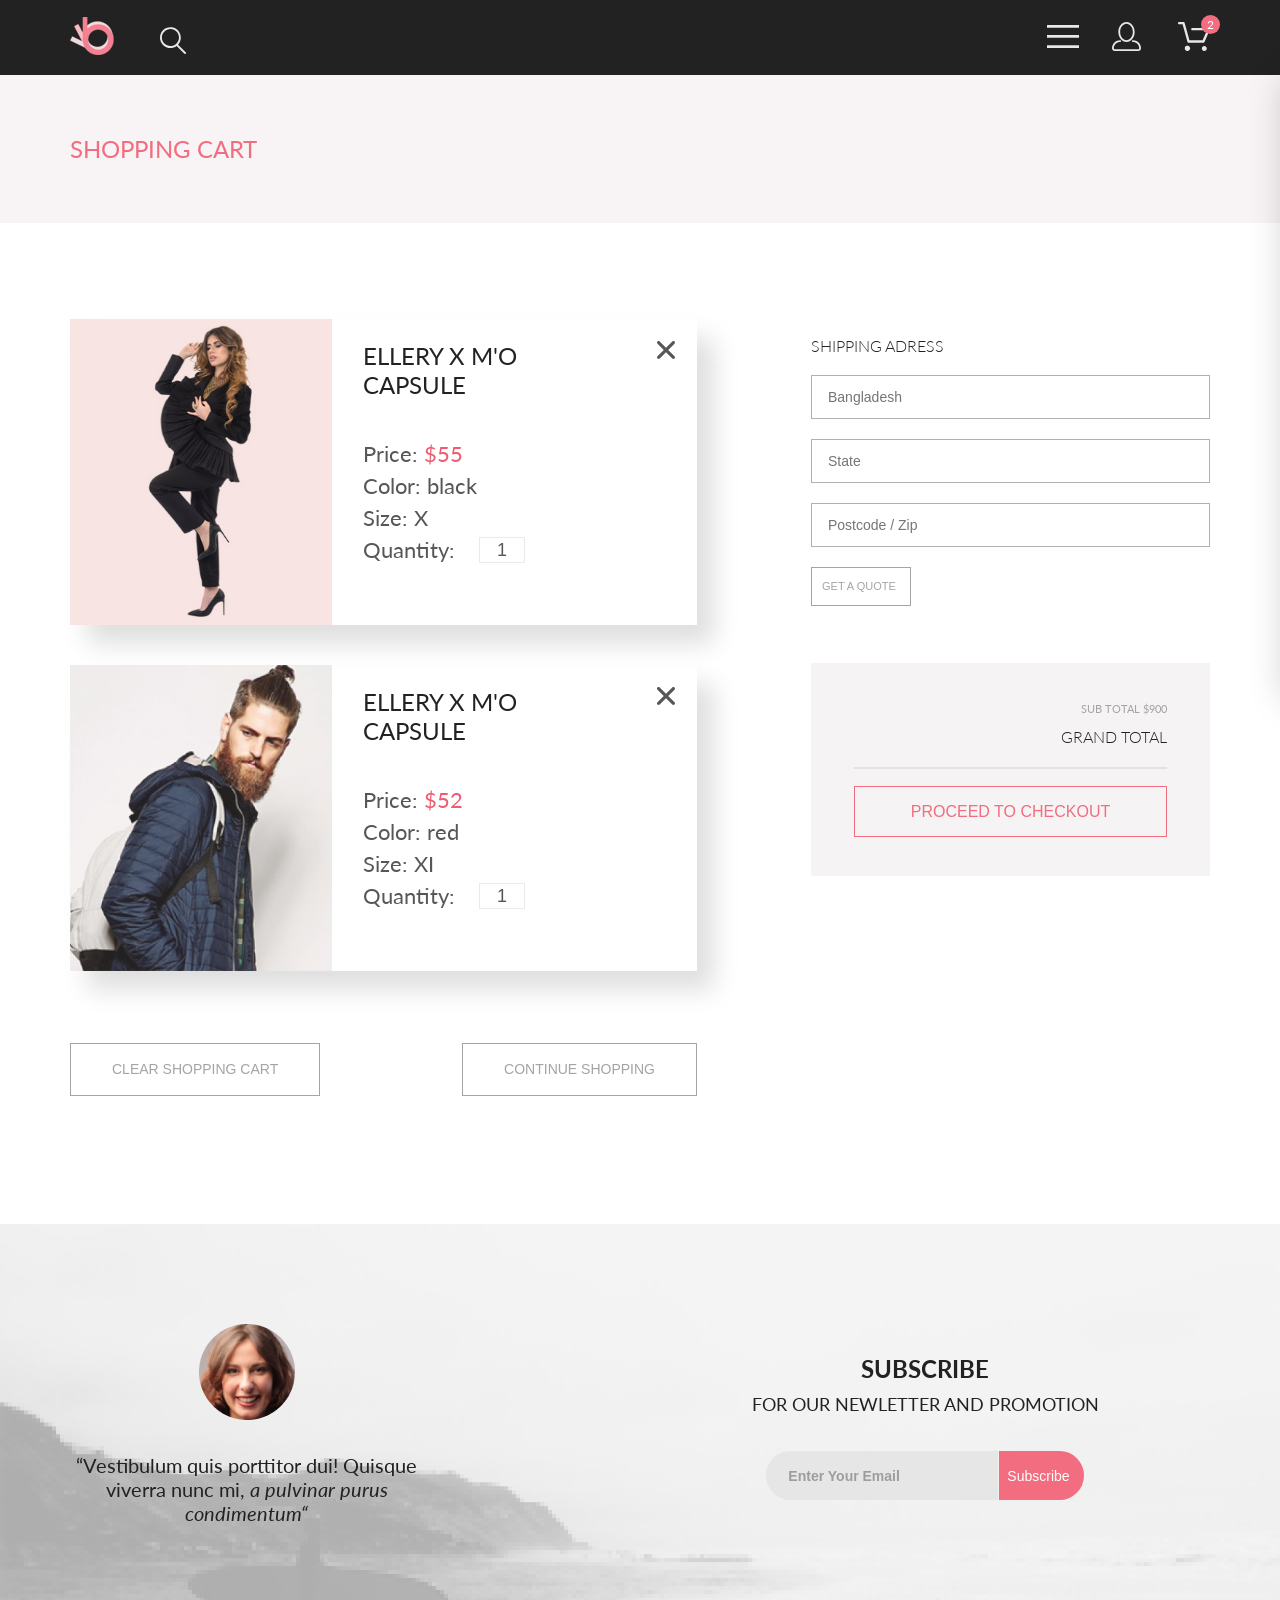
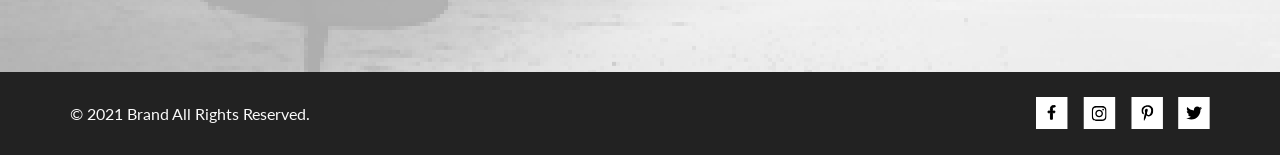
==== commit fca8ebc9: "Make some modifications" ====
--- a/public/cart.html
+++ b/public/cart.html
@@ -231,6 +231,6 @@
             </div>
         </footer>
     </div>
-    <script type="module" defer src="../public/js/main.js"></script>
+    <script type="module" defer src="./js/main.js"></script>
 </body>
 </html>
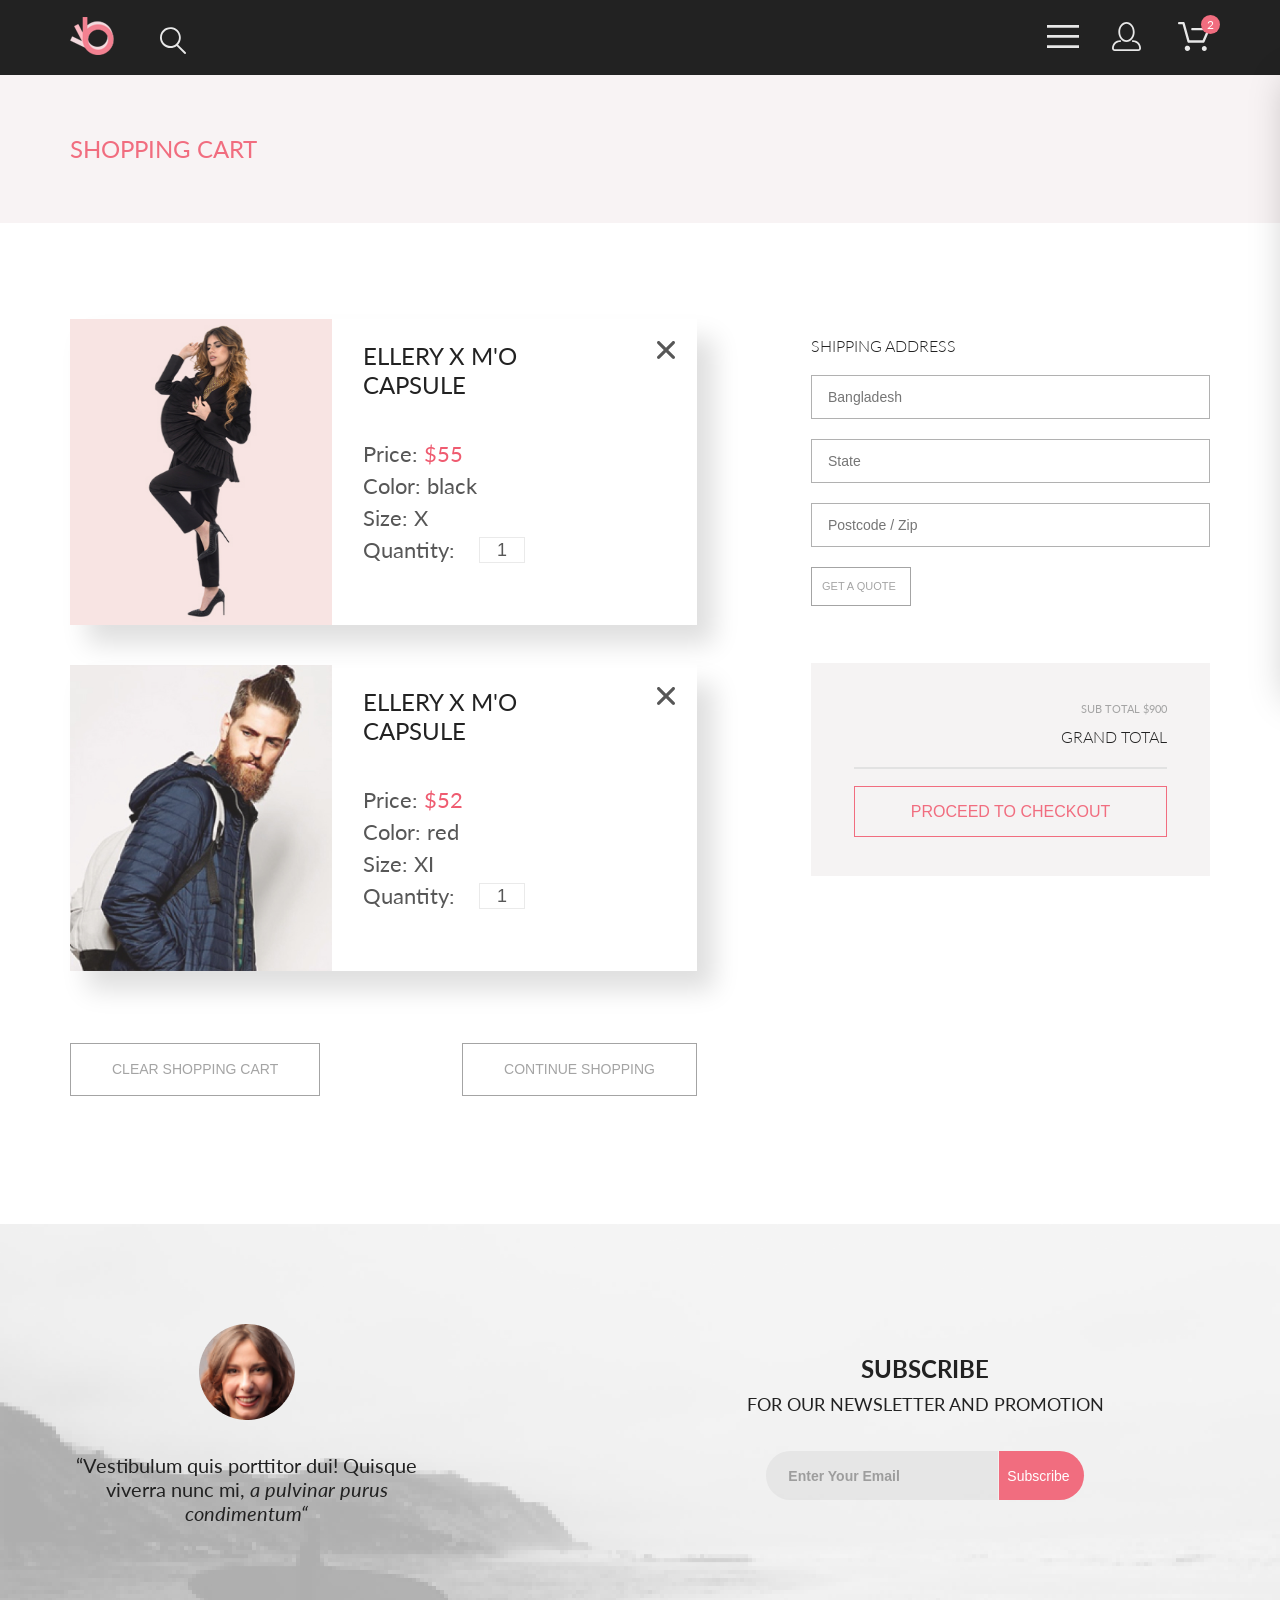
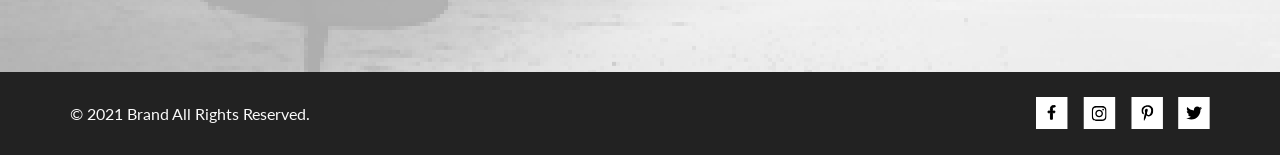
==== commit 788ff922: "Make some modifications" ====
--- a/public/cart.html
+++ b/public/cart.html
@@ -126,7 +126,7 @@
                     </div>
                     <div class="cart__right">
                         <div class="cart__shipping">
-                            <h3 class="cart__shipping-title">SHIPPING ADRESS</h3>
+                            <h3 class="cart__shipping-title">SHIPPING ADDRESS</h3>
                             <input class="cart__shipping-city" type="text" placeholder="Bangladesh">
                             <input class="cart__shipping-state" type="text" placeholder="State">
                             <input class="cart__shipping-zip" type="number" step="1" min="100000" max="999999"
@@ -158,7 +158,7 @@
                         </div>
                     </div>
                     <div class="footer__content-right">
-                        <p class="subscribe__text"><span class="subscribe__text-bold">SUBSCRIBE</span><br>FOR OUR NEWLETTER
+                        <p class="subscribe__text"><span class="subscribe__text-bold">SUBSCRIBE</span><br>FOR OUR NEWSLETTER
                             AND PROMOTION</p>
                         <form action="#">
                             <div class="subscribe">
